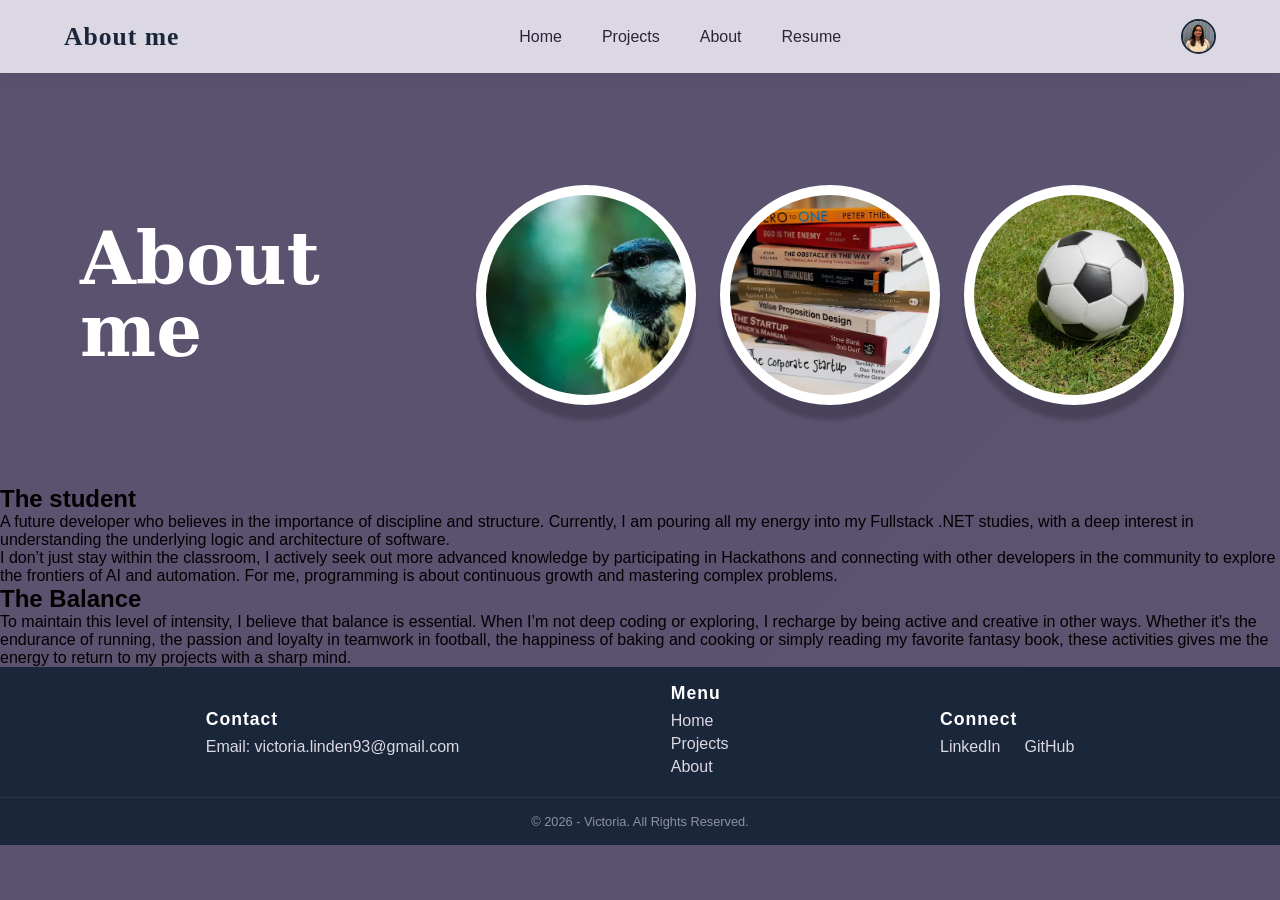
==== about.html @ 3dabc1f4 "feat: add about-page skeleton and initial styling" ====
<!DOCTYPE html>
<html lang="en">
<head>
    <meta charset="UTF-8">
    <meta name="viewport" content="width=device-width, initial-scale=1.0">
    <title>Document</title>
    <link rel="stylesheet" href="style.css">
</head>
<body>
    <header>
        <nav>
            <div class="logo">About me</div>

            <ul class="nav-links">
                <li><a href="index.html">Home</a></li>
                <li><a href="project.html">Projects</a></li>
                <li><a href="about.html">About</a></li>
                <li><a href="#resume">Resume</a></li>
            </ul>

            <div class="nav-right">
                <img src="images/userAvatar.jpg" alt="användarens-profilbild" class="user">
            </div>
        </nav>
    </header>

    <main>

        <section class="about-section">
                <div class="about-header">
                    <h2>About me</h2>        
                </div>
        
                <div class="about-container">
                    <div class="about-slider">
                       <div class="about-card"><img src="images/parusMajor.webp" alt="My favorite bird of them all"></div>
                        <div class="about-card"><img src="images/books.webp" alt="stack of books"></div>
                        <div class="about-card"><img src="images/fotball.webp" alt="fotball"></div>
                    </div>
                </div>   
        </section>

        <section class="section-text">
            <div class="text-container">
                
                <div class="about-text">
                    <h2>The student</h2>
                    <p>A future developer who believes in the importance of discipline and 
                        structure. Currently, I am pouring all my energy into my Fullstack .NET 
                        studies, with a deep interest in understanding the underlying logic and 
                        architecture of software.<br>
                        I don’t just stay within the classroom, I actively seek out more advanced 
                        knowledge by participating in Hackathons and connecting with other 
                        developers in the community to explore the frontiers of AI and automation. 
                        For me, programming is about continuous growth and mastering complex problems.
                    </p>
                </div>

                <div class="about-text">
                    <h2>The Balance</h2>
                    <p>To maintain this level of intensity, I believe that balance is essential. 
                        When I’m not deep coding or exploring, I recharge by being active and 
                        creative in other ways. Whether it's the endurance of running, the passion 
                        and loyalty in teamwork in football, the happiness of baking and cooking or 
                        simply reading my favorite fantasy book, these activities gives me the 
                        energy to return to my projects with a sharp mind.
                    </p>
                </div>

            </div>
        </section>
            
        

    </main>

    <!-- FOOTER SECTION  -->
    <footer class="main-footer">
    <div class="footer-container">
        <div class="footer-section">
            <h4>Contact</h4>
            <p>Email: <a href="mailto:victoria.linden93@gmail.com">victoria.linden93@gmail.com</a></p>
        </div>

        <div class="footer-section">
            <h4>Menu</h4>
            <ul>
                <li><a href="index.html">Home</a></li>
                <li><a href="project.html">Projects</a></li>
                <li><a href="about.html">About</a></li>
            </ul>
        </div>

        <div class="footer-section">
            <h4>Connect</h4>
            <div class="social-links">
                <a href="https://www.linkedin.com/in/victoria-linden/">LinkedIn</a>
                <a href="https://github.com/Vic-Linden">GitHub</a>
            </div>
        </div>
    </div>

    <div class="footer-bottom">
        <p>&copy; 2026 - Victoria. All Rights Reserved.</p>
    </div>
</footer>
    
</body>
</html>
---- style.css ----
* {
    margin: 0;
    padding: 0;
    box-sizing: border-box;
}

body {
    background: linear-gradient(135deg, #5b5270 50%, #5c5470 100%); 
    font-family:'Segoe UI', Tahoma, Geneva, Verdana, sans-serif
}

header {
    background: #dbd8e3;
    padding: 1.2rem 5%;
    position: sticky; 
    top: 0;
    z-index: 1000;
    backdrop-filter: blur(20px);
    box-shadow: 0 2px 20px rgba(0, 0, 0, 0.08);
}

nav { 
    display: flex;
    justify-content: space-between;
    align-items: center;
    max-width: 1400px;
    margin: 0 auto;
}

.logo {
    font-size: 1.6rem;
    color: #1a2639;
    font-weight: 600;
    font-family: "Georgia", serif;
    letter-spacing: 1px;
}

.nav-links {
    display: flex;
    gap: 2.5rem;
    list-style: none;
}

.nav-links a {
    text-decoration: none;
    color: #2a2438;
    font-size: 1rem;
    transition: all 0.3s ease;
    position: relative;
}

.nav-links a:hover {
    color: #7b7194;
}

.nav-links a::after { 
    content: "";
    position: absolute;
    bottom: -5px; 
    left: 0;
    width: 0;
    height: 2px;
    background: #7b7194;
    transition: width 0.3s ease;
}

.nav-links a:hover::after {
    width: 100%;
}

.nav-right {
    display: flex;
    gap: 2rem;
    align-items: center;
}

.user {
    width: 35px;
    height: 35px;
    border-radius: 50%;
    object-fit: cover;
    cursor: pointer;
    border: 2px solid #1a2639;
}

/* HERO SECTION  */
.hero {
    padding: 5rem 5% 3rem;
    display: grid;
    grid-template-columns: 1fr 1fr;
    gap: 3rem;
    align-items: center;
    max-width: 1400px;
    margin: 0 auto;
}

.hero-text h1 {
    font-size: 4rem;
    color: #1a2639;
    margin-bottom: 1.5rem;
    line-height: 1.2;
    font-weight: 400;
    font-family: "Georgia", "serif";
}

.hero-text p {
    color: #2a2438;
    line-height: 1.7;
    font-size: 1.2rem;
}

.hero-container {
    position: relative;
    padding: 2rem;
}

.logo-slider {
    display: flex; 
    gap: 1.5rem;
    justify-content: center;
    align-items: center;
    transition: transform 1s ease;
}

.logo-card {
    background: white;
    padding: 10px;
    border-radius: 50%;
    width: 220px;
    height: 220px;
    display: flex;
    align-items: center;
    justify-content: center;
    box-shadow: 0 15px 4px rgba(0,0,0,0.2);
    transition: transform 0.5s ease;
}

.logo-card:hover {
    transform: translateY(-10px)
}

.logo-card img {
    width: 160px;
    height: 160px;
    object-fit: contain; 
}

/* SCHOOL SECTION  */
.school-section {
    padding: 4rem 5%;
    max-width: 1400px;
    margin: 0 auto;
}

.school-container {
    display: grid;
    grid-template-columns: repeat(auto-fit, minmax(220px, 1fr));
    gap: 2.5rem;
    max-width: 100%; 
    margin: 0 auto;
    align-items: flex-start;
}

.learning-card, .school-text {
    background: #dbd8e3;
    padding: 1.5rem;
    border-radius: 12px;
    box-shadow: 0 15px 4px rgba(0,0,0,0.2);
    line-height: 1.6;
}

.learning-card h2 {
    font-size: 2.2rem;
    color: #1a2639;
    font-weight: 400;
    font-family: "Georgia", serif;
    margin-bottom: 5px;
}

.learning-card p {
    font-size: 1rem;
    opacity: 0.8;
    margin-bottom: 0.8rem;
}

.learning-card p.years {
    font-weight: bold;
    opacity: 0.6;
    margin-bottom: 15px;
}

.learning-list {
    list-style: none;
}

.learning-list li {
    margin-bottom: 10px;
    display: flex; 
    align-items: flex-start; 
}

.learning-list li.completed::before {
    content: "✓"; 
    color: #4ade80;
    margin-right: 5px;
    font-weight: bold;
}

.learning-list li.current::before {
    content: "→"; 
    color: #a855f7;
    margin-right: 5px;
    font-weight: bold;
}

.learning-list li.upcoming {
    color: #a1a1aa;
    padding-left: 15px;
}

.school-text {
    background: #dbd8e3;
    padding: 1.5rem;
    border-radius: 12px;
    box-shadow: 0 15px 4px rgba(0,0,0,0.2);
    line-height: 1.6;
} 

.school-text h2 {
    margin-bottom: 5px;
    color: #1a2639;
    font-family: "Georgia", serif;
}

.school-text p {
    font-size: 1rem;
    opacity: 0.8;
    font-family: Arial, Helvetica, sans-serif;
}

/* FOOTER SECTION  */
.main-footer {
    background-color: #1a2639;
    color: #dbd8e3;
    padding: 1rem 0;
    font-family: sans-serif;
}

.footer-container {
    display: flex;
    justify-content: space-around;
    align-items: center;
    max-width: 1100px;
    margin: 0 auto;
    padding: 0 20px;
    flex-wrap: wrap;
    gap: 20px;
}

.footer-section h4 {
    color: #fff;
    margin-bottom: 8px;
    font-size: 1.1rem;
    letter-spacing: 1px;
}

.footer-section ul {
    list-style: none;
}

.footer-section ul li {
    margin-bottom: 5px;
}

.social-links {
    display: flex;
    gap: 24px;
}

.footer-section a {
    color: #dbd8e3;
    text-decoration: none;
    font-size: 1rem;
    transition: color 0.3s;
}

.footer-section a:hover {
    color: #a855f7;
}

.footer-bottom {
    text-align: center;
    margin-top: 1rem;
    padding-top: 1rem;
    border-top: 1px solid rgba(255, 255, 255, 0.1);
    font-size: 0.8rem;
    opacity: 0.6;
}

/* RESPONSIVE DESIGN  */
@media (max-width: 1024px){
    .hero-text h1 {
        font-size: 3rem;
    }

    .logo-card {
        width: 180px;
        height: 180px;
    }

    .logo-card img {
        width: 130px;
        height: 130px;
    }
}

@media (max-width: 768px){
    nav {
        flex-direction: column;
        gap: 1rem;
    }

    .nav-links {
        gap: 1.5rem;
    }

    .hero {
        grid-template-columns: 1fr;
        text-align: center;
        padding-top: 2rem;
    }

    .hero-text h1 {
        font-size: 2.5rem;
    }

    .logo-card {
        width: 150px;
        height: 150px;
        margin: 0 auto;
    }

    .logo-card img {
        width: 100px;
        height: 100px;
    }

    .logo-slider {
        flex-wrap: wrap;
    }

    .school-container {
        flex-direction: column;
        text-align: center;
        gap: 1.5rem;
    }

    .social-links {
        justify-content: center;
    }
}

@media (max-width: 480px){
    .hero-text h1 {
        font-size: 2rem;
    }

    .nav-links {
        font-size: 0.9rem;
        gap: 1rem;
    }
}


/* --------PROJECTS----- HACKATHON-------- */
.project-container {
    padding: 2rem;
    max-width: 1400px;
    margin: 0 auto;
}

.section-header {
    font-size: 1.2rem;
    color: #fff;
    font-weight: 400;
    font-family: "Georgia", serif;
    margin: 1rem 0;
}

.hack-grid,
.school-grid {
    display: grid;
    grid-template-columns: repeat(auto-fit, minmax(220px, 1fr));
    gap: 2rem;
}

.hack-item,
.school-item {
    display: flex;
    flex-direction: column;
    align-items: center;
    background: white;
    padding: 1rem;
    border-radius: 12px;
    box-shadow: 0 5px 20px rgba(0, 0, 0, 0.15);
    transition: all 0.3s ease;
}

.hack-item:hover,
.school-item:hover {
    transform: translateY(-10px);
}

.hack-item img,
.school-item img {
    width: 100%;
    object-fit: cover;
    margin-bottom: 1.2rem;
    border-radius: 8px;
}

.hack-item h3,
.school-item h3 {
    font-size: 1.2rem;
    margin-bottom: 0.3rem;
    color: #1a2639;
    font-weight: 700;
}

.tech {
    color: #a855f7;
    margin-top: 0.5rem;
}

.hack-item a,
.school-item a {
    text-decoration: none;
   background: whitesmoke;
   border: 2px solid #7b7194;
   color: #1a2639;
   padding: 0.5rem 1.5rem;
   margin-top: 0.5rem;
   border-radius: 4px;
   font-weight: 500;
   transition: all 0.3s ease;
}

.hack-item a:hover,
.school-item a:hover {
    background: #a855f7;
    color: white;
}

/* ----------------- ABOUT --------- */
.about-section {
    padding: 5rem 5% 3rem;
    display: grid;
    grid-template-columns: 1fr 1fr;
    gap: 3rem;
    align-items: center;
    max-width: 1400px;
    margin: 0 auto;
}

.about-header {
    font-size: 3rem;
    color: #ffff;
    margin: 1rem;
    line-height: 1;
    font-weight: 400;
    font-family: "Georgia", "serif";
}

.about-container {
    position: relative;
    padding: 2rem;
}

.about-slider {
    display: flex; 
    gap: 1.5rem;
    justify-content: center;
    align-items: center;
    transition: transform 1s ease;
}

.about-card {
    background: white;
    border-radius: 50%;
    width: 220px;
    height: 220px;
    display: flex;
    align-items: center;
    justify-content: center;
    box-shadow: 0 15px 4px rgba(0,0,0,0.2);
    transition: transform 0.5s ease;
    overflow: hidden;
    border: 10px solid white;
}

.about-card:hover {
    transform: translateY(-10px);
}

.about-card img {
    width: 100%;
    height: 100%;
    object-fit: cover;
    object-position: center;
    display: block;
}
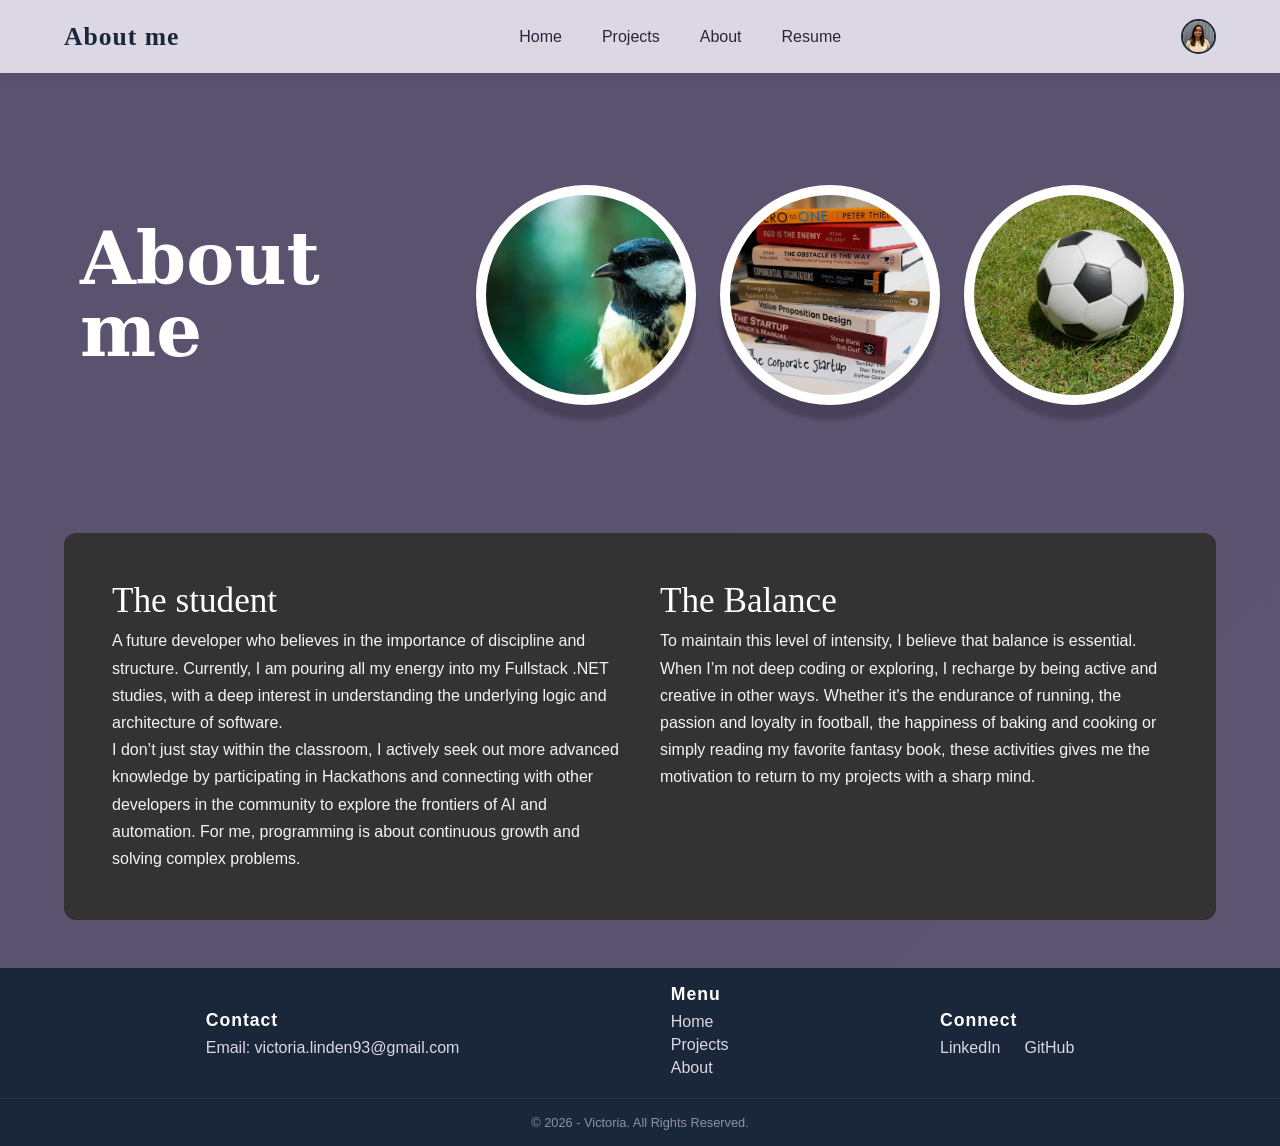
==== commit 195f8eba: "update about me text" ====
--- a/about.html
+++ b/about.html
@@ -42,7 +42,7 @@
 
         <section class="section-text">
             <div class="text-container">
-                
+
                 <div class="about-text">
                     <h2>The student</h2>
                     <p>A future developer who believes in the importance of discipline and 
@@ -52,7 +52,7 @@
                         I don’t just stay within the classroom, I actively seek out more advanced 
                         knowledge by participating in Hackathons and connecting with other 
                         developers in the community to explore the frontiers of AI and automation. 
-                        For me, programming is about continuous growth and mastering complex problems.
+                        For me, programming is about continuous growth and solving complex problems.
                     </p>
                 </div>
 
@@ -60,10 +60,9 @@
                     <h2>The Balance</h2>
                     <p>To maintain this level of intensity, I believe that balance is essential. 
                         When I’m not deep coding or exploring, I recharge by being active and 
-                        creative in other ways. Whether it's the endurance of running, the passion 
-                        and loyalty in teamwork in football, the happiness of baking and cooking or 
-                        simply reading my favorite fantasy book, these activities gives me the 
-                        energy to return to my projects with a sharp mind.
+                        creative in other ways. Whether it's the endurance of running, the passion and loyalty in football, 
+                        the happiness of baking and cooking or simply reading my favorite fantasy book, these activities gives me the 
+                        motivation to return to my projects with a sharp mind.
                     </p>
                 </div>
 
--- a/style.css
+++ b/style.css
@@ -509,3 +509,35 @@
     object-position: center;
     display: block;
 }
+
+.section-text {
+    padding: 3rem 5%;
+    max-width: 1400px;
+    margin: 0 auto;
+}
+
+.text-container {
+    display: grid;
+    grid-template-columns: repeat(auto-fit, minmax(220px, 1fr));
+    gap: 2.5rem;
+    margin: 0 auto;
+    align-items: flex-start;
+    background: #333;
+    padding: 3rem;
+    border-radius: 12px;
+    color: #f4f4f4;
+}
+
+.about-text h2 {
+    font-size: 2.2rem;
+    color: #ffff;
+    font-weight: 400;
+    font-family: "Georgia", serif;
+    margin-bottom: 6px;
+}
+
+.about-text p {
+    font-size: 1rem;
+    opacity: 1;
+    line-height: 1.7;
+}
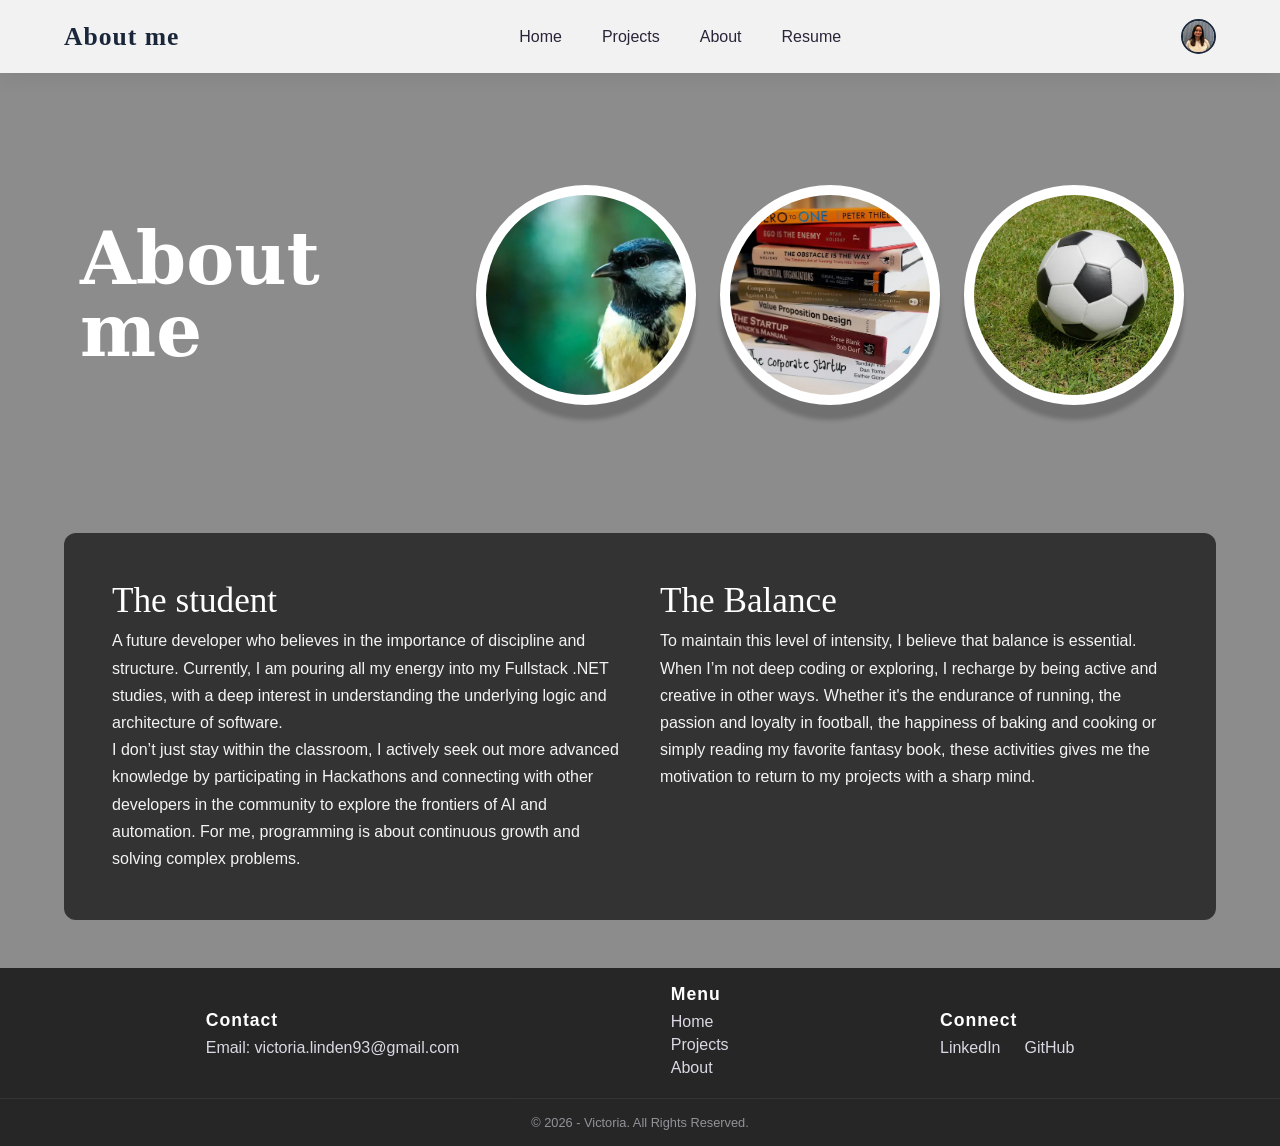
==== commit ab5b45b2: "my first easterEgg" ====
--- a/about.html
+++ b/about.html
@@ -5,6 +5,7 @@
     <meta name="viewport" content="width=device-width, initial-scale=1.0">
     <title>Document</title>
     <link rel="stylesheet" href="style.css">
+    <script src="script.js" defer></script>
 </head>
 <body>
     <header>
@@ -15,7 +16,7 @@
                 <li><a href="index.html">Home</a></li>
                 <li><a href="project.html">Projects</a></li>
                 <li><a href="about.html">About</a></li>
-                <li><a href="#resume">Resume</a></li>
+                <li><a href="resume.html">Resume</a></li>
             </ul>
 
             <div class="nav-right">
--- a/style.css
+++ b/style.css
@@ -5,12 +5,12 @@
 }
 
 body {
-    background: linear-gradient(135deg, #5b5270 50%, #5c5470 100%); 
+    background: #8C8C8C;
     font-family:'Segoe UI', Tahoma, Geneva, Verdana, sans-serif
 }
 
 header {
-    background: #dbd8e3;
+    background: #F2F2F2;
     padding: 1.2rem 5%;
     position: sticky; 
     top: 0;
@@ -50,7 +50,7 @@
 }
 
 .nav-links a:hover {
-    color: #7b7194;
+    color: #ffd700;
 }
 
 .nav-links a::after { 
@@ -60,7 +60,7 @@
     left: 0;
     width: 0;
     height: 2px;
-    background: #7b7194;
+    background: #ffd700;
     transition: width 0.3s ease;
 }
 
@@ -96,7 +96,7 @@
 
 .hero-text h1 {
     font-size: 4rem;
-    color: #1a2639;
+    color: #ffd700;
     margin-bottom: 1.5rem;
     line-height: 1.2;
     font-weight: 400;
@@ -161,29 +161,35 @@
     align-items: flex-start;
 }
 
-.learning-card, .school-text {
-    background: #dbd8e3;
+.learning-card, 
+.school-text {
+    background: #595959;
     padding: 1.5rem;
     border-radius: 12px;
     box-shadow: 0 15px 4px rgba(0,0,0,0.2);
     line-height: 1.6;
 }
 
-.learning-card h2 {
+.learning-card h2,
+.school-text h2 {
     font-size: 2.2rem;
-    color: #1a2639;
+    color: #ffd700;
     font-weight: 400;
     font-family: "Georgia", serif;
     margin-bottom: 5px;
 }
 
-.learning-card p {
-    font-size: 1rem;
+.learning-card p,
+.school-text p {
+    color: #f4f4f4;
+    font-size: 1.1rem;
     opacity: 0.8;
     margin-bottom: 0.8rem;
+    font-family: Arial, Helvetica, sans-serif;
 }
 
 .learning-card p.years {
+    color: #f4f4f4;
     font-weight: bold;
     opacity: 0.6;
     margin-bottom: 15px;
@@ -219,28 +225,16 @@
 }
 
 .school-text {
-    background: #dbd8e3;
+    background: #595959;
     padding: 1.5rem;
     border-radius: 12px;
     box-shadow: 0 15px 4px rgba(0,0,0,0.2);
     line-height: 1.6;
 } 
 
-.school-text h2 {
-    margin-bottom: 5px;
-    color: #1a2639;
-    font-family: "Georgia", serif;
-}
-
-.school-text p {
-    font-size: 1rem;
-    opacity: 0.8;
-    font-family: Arial, Helvetica, sans-serif;
-}
-
 /* FOOTER SECTION  */
 .main-footer {
-    background-color: #1a2639;
+    background-color: #262626;
     color: #dbd8e3;
     padding: 1rem 0;
     font-family: sans-serif;
@@ -285,7 +279,7 @@
 }
 
 .footer-section a:hover {
-    color: #a855f7;
+    color: #ffd700;
 }
 
 .footer-bottom {
@@ -428,7 +422,7 @@
 }
 
 .tech {
-    color: #a855f7;
+    color: #ffd700;
     margin-top: 0.5rem;
 }
 
@@ -447,9 +441,69 @@
 
 .hack-item a:hover,
 .school-item a:hover {
-    background: #a855f7;
-    color: white;
-}
+    background: #ffd700;
+    color: black;
+}
+
+.info-btn {
+    text-decoration: none;
+    background: whitesmoke;
+    border: 2px solid #7b7194;
+    color: #1a2639;
+    padding: 0.5rem 1.5rem;
+    margin-top: 0.5rem;
+    border-radius: 4px;
+    font-weight: 500;
+    transition: all 0.3s ease;
+    display: inline-block;
+}
+
+/*----- MODAL ----*/
+.modal {
+    position: fixed;
+    inset: 0;
+    display: none;
+    z-index: 9999;
+}
+
+.modal:target {
+    display: block;
+}
+
+
+.modal-overlay {
+    position: absolute;
+    inset: 0;
+    background: rgba(26, 38, 57, 0.65);
+    display: block; 
+}
+
+
+.modal-content {
+    position: relative;
+    background: white;
+    width: 520px;
+    max-width: 95%;
+    margin: 5rem auto;
+    border-radius: 12px;
+    box-shadow: 0 5px 20px rgba(0, 0, 0, 0.25);
+    padding: 1.25rem 1.25rem 1rem;
+}
+
+.modal-close {
+    position: absolute;
+    top: 10px;
+    right: 12px;
+    text-decoration: none;
+    font-size: 1.8rem;
+    line-height: 1;
+    color: #7b7194;
+}
+
+.modal-close:hover {
+    color: #ffd700;
+}
+
 
 /* ----------------- ABOUT --------- */
 .about-section {
@@ -541,3 +595,198 @@
     opacity: 1;
     line-height: 1.7;
 }
+
+/* ---------- RESPONSIVE DESIGN ----------- */
+@media (max-width: 1024px) {
+    .about-section {
+        grid-template-columns: 1fr;
+        text-align: center;
+        gap: 2rem;
+        padding-top: 3rem;
+    }
+
+    .about-slider {
+        flex-wrap: wrap; /*Pictures jumps down a row if they cant fit */
+        justify-content: center;
+    }
+
+    .about-card {
+        width: 180px;
+        height: 180px;
+    }
+}
+
+@media (max-width: 600px) {
+    .about-header {
+        font-size: 2.2rem;
+    }
+
+    .about-card {
+        width: 150px;
+        height: 150px;
+        border-width: 6px; /*thin out the border */
+    }
+
+    .text-container {
+        padding: 1.5rem;
+        gap: 1.5rem;
+    }
+
+    .about-text h2 {
+        font-size: 1.8rem;
+    }
+}
+
+
+/* ------------- RESUME PAGE ------------ */
+.resume-section {
+    padding: 4rem 5%;
+    max-width: 1400px;
+    margin: 0 auto;
+}
+
+.resume-header h2 {
+    font-size: 3rem;
+    color: #fff;
+    font-family: "Georgia", serif;
+    margin-bottom: 1rem;
+    text-align: center;
+}
+
+.resume-header {
+    display: grid;
+    grid-template-columns: repeat(auto-fit, minmax(220px, 1fr));
+    gap: 2.5rem;
+    max-width: 100%; 
+    margin: 0 auto;
+    align-items: flex-start;
+}
+
+.resume-photo img {
+    width: 100%;
+    border-radius: 20px;
+    border: 10px solid white;
+    box-shadow: 0 15px 40px rgba(0,0,0,0.4);
+}
+
+.resume-experience {
+    background: rgba(51, 51, 51, 0.9);
+    padding: 2rem;
+    border-radius: 12px;
+    color: #f4f4f4;
+}
+
+.resume-experience h3 {
+    font-size: 1.2rem;
+    color: #ffd700;
+    margin-bottom: 0.3rem;
+}
+
+.resume-experience p {
+    line-height: 1.7;
+    margin-bottom: 2.5rem;
+    font-style: italic;
+    opacity: 0.9;
+}
+
+.roles {
+    list-style: none;
+    padding: 0;
+}
+
+.roles li {
+    margin-bottom: 2rem;
+    padding-left: 1.5rem;
+    border-left: 2px solid #ffd700;
+    position: relative;
+}
+
+.roles li strong {
+    font-size: 1.1rem;
+    color: #f4f4f4;
+    letter-spacing: 1px;
+}
+
+/* ------- EDUCATION SECTION -------- */
+.education-section {
+    padding: 2rem 5% 5rem;
+    max-width: 1400px;
+    margin: 0 auto;
+}
+
+.resume-education {
+    display: grid;
+    grid-template-columns: 1fr;
+    gap: 0.5rem;
+}
+
+.education-card {
+    background: rgba(51, 51, 51, 0.9);
+    padding: 2rem;
+    border-radius: 12px;
+    color: #f4f4f4;
+    border-left: 4px solid #ffd700;
+}
+
+.resume-education h2 {
+    font-size: 2.5rem;
+    color: #fff;
+    font-family: "Georgia", serif;
+    margin-bottom: 2rem;
+}
+
+.education-card h3 {
+    font-size: 1.2rem;
+    font-family: "Georgia", serif;
+    color: #ffd700;
+    margin-bottom: 0.2rem;
+    letter-spacing: 0.09rem;
+}
+
+.education-card h4 {
+    font-size: 1.1rem;
+    color: #fff;
+    margin-bottom: 1rem;
+    font-weight: normal;
+}
+
+.status {
+    font-size: 0.9rem;
+    margin-bottom: 0.2rem;
+}
+
+.education-card p {
+    line-height: 1.7;
+    opacity: 0.9;
+    font-size: 1rem;
+}
+
+/* -------- RESPONSIVE DESIGN ------------ */
+@media (max-width: 1024px) {
+    .resume-header {
+        grid-template-columns: 1fr;
+        justify-items: center;
+    }
+
+    .resume-photo {
+        max-width: 400px;
+    }
+}
+
+@media (max-width: 768px) {
+    .resume-header h2, .resume-education h2 {
+        font-size: 2rem;
+        text-align: left;
+    }
+
+    .resume-experience, .education-card {
+        padding: 1.5rem;
+    }
+}
+
+/* ---- EASTER EGG ----- */
+@keyframes fall {
+    to {
+        transform: translateY(100vh);
+    }
+}
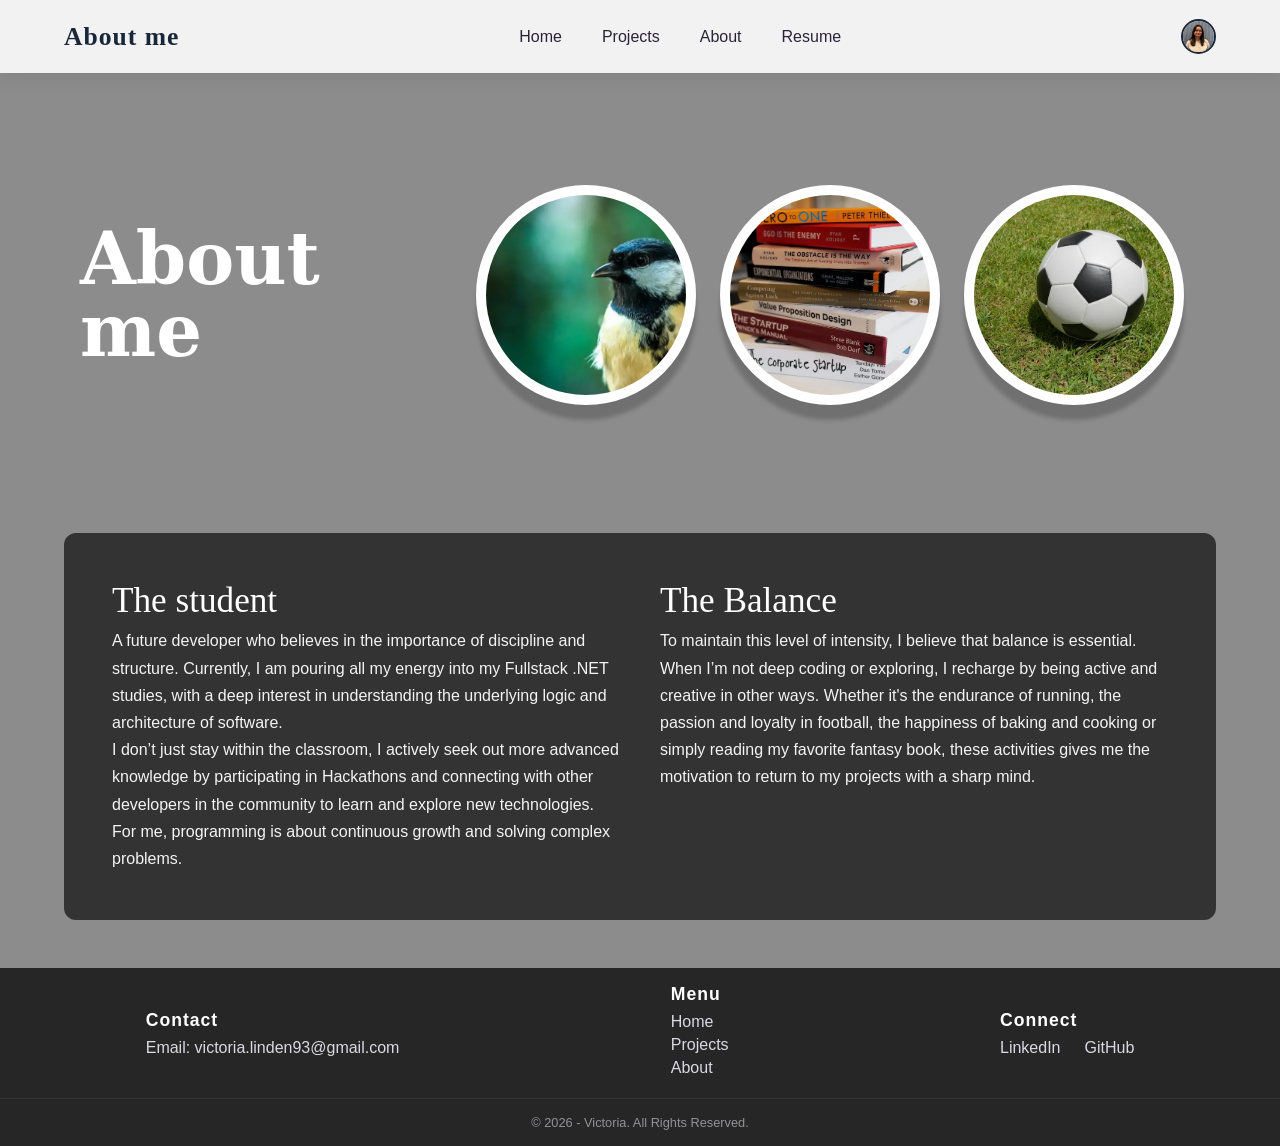
==== commit 2114c776: "text change" ====
--- a/about.html
+++ b/about.html
@@ -52,7 +52,7 @@
                         architecture of software.<br>
                         I don’t just stay within the classroom, I actively seek out more advanced 
                         knowledge by participating in Hackathons and connecting with other 
-                        developers in the community to explore the frontiers of AI and automation. 
+                        developers in the community to learn and explore new technologies. 
                         For me, programming is about continuous growth and solving complex problems.
                     </p>
                 </div>
--- a/style.css
+++ b/style.css
@@ -145,7 +145,7 @@
     object-fit: contain; 
 }
 
-/* SCHOOL SECTION  */
+/*---------- SCHOOL SECTION ---------- */
 .school-section {
     padding: 4rem 5%;
     max-width: 1400px;
@@ -232,7 +232,7 @@
     line-height: 1.6;
 } 
 
-/* FOOTER SECTION  */
+/*-------------- FOOTER SECTION ------------ */
 .main-footer {
     background-color: #262626;
     color: #dbd8e3;
@@ -244,7 +244,7 @@
     display: flex;
     justify-content: space-around;
     align-items: center;
-    max-width: 1100px;
+    max-width: 1400px;
     margin: 0 auto;
     padding: 0 20px;
     flex-wrap: wrap;
@@ -291,81 +291,6 @@
     opacity: 0.6;
 }
 
-/* RESPONSIVE DESIGN  */
-@media (max-width: 1024px){
-    .hero-text h1 {
-        font-size: 3rem;
-    }
-
-    .logo-card {
-        width: 180px;
-        height: 180px;
-    }
-
-    .logo-card img {
-        width: 130px;
-        height: 130px;
-    }
-}
-
-@media (max-width: 768px){
-    nav {
-        flex-direction: column;
-        gap: 1rem;
-    }
-
-    .nav-links {
-        gap: 1.5rem;
-    }
-
-    .hero {
-        grid-template-columns: 1fr;
-        text-align: center;
-        padding-top: 2rem;
-    }
-
-    .hero-text h1 {
-        font-size: 2.5rem;
-    }
-
-    .logo-card {
-        width: 150px;
-        height: 150px;
-        margin: 0 auto;
-    }
-
-    .logo-card img {
-        width: 100px;
-        height: 100px;
-    }
-
-    .logo-slider {
-        flex-wrap: wrap;
-    }
-
-    .school-container {
-        flex-direction: column;
-        text-align: center;
-        gap: 1.5rem;
-    }
-
-    .social-links {
-        justify-content: center;
-    }
-}
-
-@media (max-width: 480px){
-    .hero-text h1 {
-        font-size: 2rem;
-    }
-
-    .nav-links {
-        font-size: 0.9rem;
-        gap: 1rem;
-    }
-}
-
-
 /* --------PROJECTS----- HACKATHON-------- */
 .project-container {
     padding: 2rem;
@@ -375,7 +300,7 @@
 
 .section-header {
     font-size: 1.2rem;
-    color: #fff;
+    color: #f4f4f4;
     font-weight: 400;
     font-family: "Georgia", serif;
     margin: 1rem 0;
@@ -384,7 +309,7 @@
 .hack-grid,
 .school-grid {
     display: grid;
-    grid-template-columns: repeat(auto-fit, minmax(220px, 1fr));
+    grid-template-columns: repeat(auto-fit, minmax(260px, 1fr));
     gap: 2rem;
 }
 
@@ -470,14 +395,12 @@
     display: block;
 }
 
-
 .modal-overlay {
     position: absolute;
     inset: 0;
     background: rgba(26, 38, 57, 0.65);
     display: block; 
 }
-
 
 .modal-content {
     position: relative;
@@ -504,7 +427,6 @@
     color: #ffd700;
 }
 
-
 /* ----------------- ABOUT --------- */
 .about-section {
     padding: 5rem 5% 3rem;
@@ -596,48 +518,6 @@
     line-height: 1.7;
 }
 
-/* ---------- RESPONSIVE DESIGN ----------- */
-@media (max-width: 1024px) {
-    .about-section {
-        grid-template-columns: 1fr;
-        text-align: center;
-        gap: 2rem;
-        padding-top: 3rem;
-    }
-
-    .about-slider {
-        flex-wrap: wrap; /*Pictures jumps down a row if they cant fit */
-        justify-content: center;
-    }
-
-    .about-card {
-        width: 180px;
-        height: 180px;
-    }
-}
-
-@media (max-width: 600px) {
-    .about-header {
-        font-size: 2.2rem;
-    }
-
-    .about-card {
-        width: 150px;
-        height: 150px;
-        border-width: 6px; /*thin out the border */
-    }
-
-    .text-container {
-        padding: 1.5rem;
-        gap: 1.5rem;
-    }
-
-    .about-text h2 {
-        font-size: 1.8rem;
-    }
-}
-
-
 /* ------------- RESUME PAGE ------------ */
 .resume-section {
     padding: 4rem 5%;
@@ -707,7 +587,7 @@
     letter-spacing: 1px;
 }
 
-/* ------- EDUCATION SECTION -------- */
+/* -------------- EDUCATION SECTION -------- */
 .education-section {
     padding: 2rem 5% 5rem;
     max-width: 1400px;
@@ -761,20 +641,102 @@
     font-size: 1rem;
 }
 
-/* -------- RESPONSIVE DESIGN ------------ */
-@media (max-width: 1024px) {
+
+/* -------RESPONSIVE DESIGN ------  */
+@media (max-width: 1024px){
+    .hero-text h1 {
+        font-size: 3rem;
+    }
+
+    .logo-card {
+        width: 180px;
+        height: 180px;
+    }
+
+    .logo-card img {
+        width: 130px;
+        height: 130px;
+    }
+
+    .about-section {
+        grid-template-columns: 1fr;
+        text-align: center;
+        gap: 2rem;
+        padding-top: 3rem;
+    }
+
+    .about-slider {
+        flex-wrap: wrap; /*Pictures jumps down a row if they cant fit */
+        justify-content: center;
+    }
+
+    .about-card {
+        width: 180px;
+        height: 180px;
+    }
+
     .resume-header {
         grid-template-columns: 1fr;
         justify-items: center;
     }
 
     .resume-photo {
-        max-width: 400px;
-    }
-}
-
-@media (max-width: 768px) {
-    .resume-header h2, .resume-education h2 {
+        order: -1; /* Moves the image above the text on smaller screens */
+    }
+}
+
+@media (max-width: 768px){
+    nav {
+        flex-direction: column;
+        gap: 1rem;
+    }
+
+    .nav-links {
+        flex-wrap: wrap;
+        justify-content: center;
+    }
+
+    .hero {
+        grid-template-columns: 1fr;
+        text-align: center;
+        padding-top: 2rem;
+    }
+
+    .hero-text h1 {
+        font-size: 2.5rem;
+    }
+
+    .logo-card {
+        width: 150px;
+        height: 150px;
+        margin: 0 auto;
+    }
+
+    .logo-card img {
+        width: 100px;
+        height: 100px;
+    }
+
+    .logo-slider {
+        flex-wrap: wrap;
+    }
+
+    .school-container {
+        grid-template-columns: 1fr;
+        text-align: center;
+    }
+
+    .social-links {
+        justify-content: center;
+    }
+
+    .hack-grid,
+    .school-grid {
+        grid-template-columns: 1fr;
+    }
+
+    .resume-header h2, 
+    .resume-education h2 {
         font-size: 2rem;
         text-align: left;
     }
@@ -784,7 +746,43 @@
     }
 }
 
+@media (max-width: 600px) {
+    .about-header {
+        font-size: 2.2rem;
+    }
+
+    .about-card {
+        width: 150px;
+        height: 150px;
+        border-width: 6px; /*thin out the border */
+    }
+
+    .text-container {
+        padding: 1.5rem;
+        gap: 1.5rem;
+    }
+
+    .about-text h2 {
+        font-size: 1.8rem;
+    }
+}
+
+@media (max-width: 480px){
+    .hero-text h1 {
+        font-size: 2rem;
+    }
+
+    .nav-links a {
+        font-size: 0.9rem;
+    }
+
+    .modal-content{
+    margin: 3rem auto;
+  }
+}
+
 /* ---- EASTER EGG ----- */
+/* animation for the confetti falling down the screen */
 @keyframes fall {
     to {
         transform: translateY(100vh);
